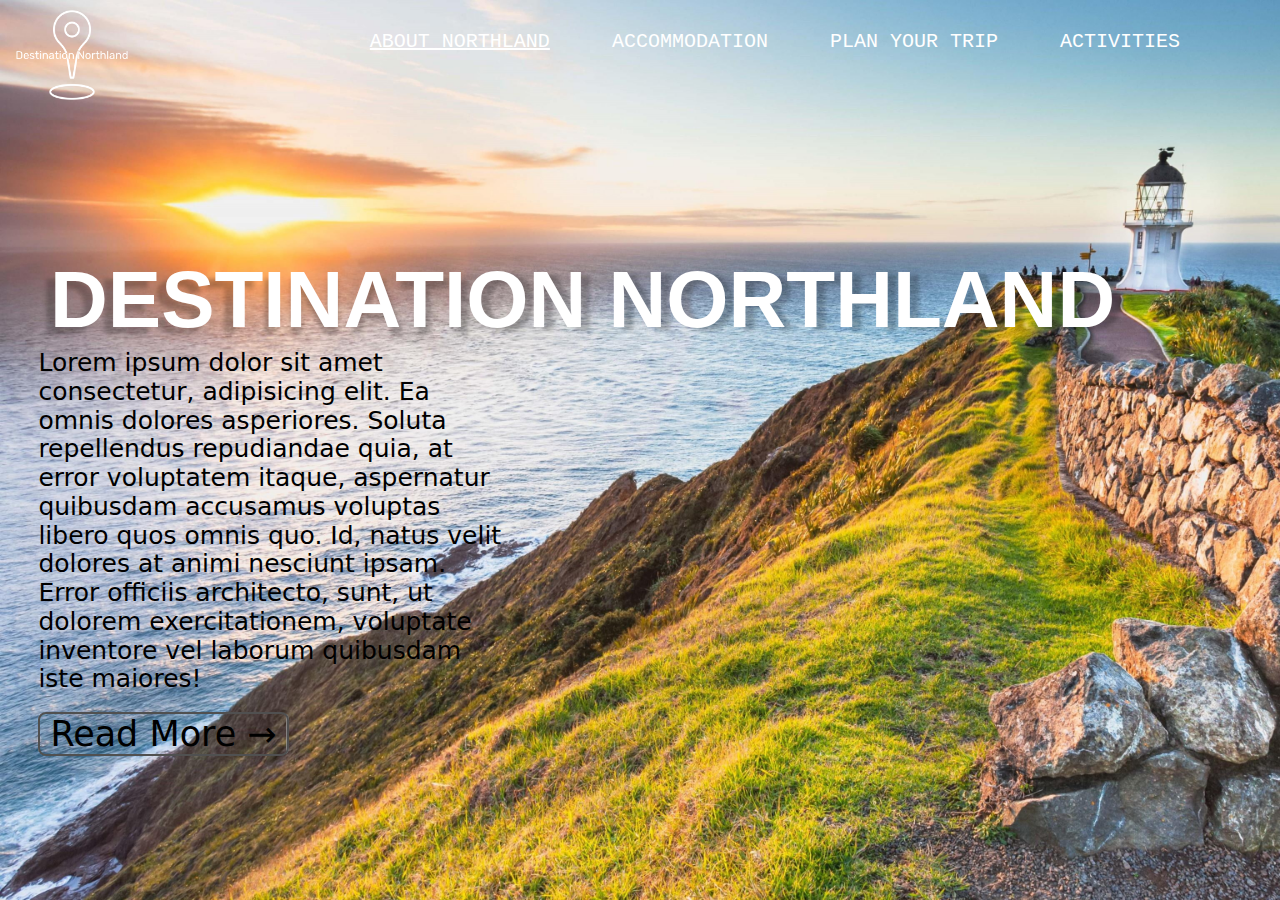
==== index.html @ e122601f "adding font-shadow to main header" ====
<!DOCTYPE html>
<html lang="en">
  <head>
    <meta charset="UTF-8" />
    <meta http-equiv="X-UA-Compatible" content="IE=edge" />
    <meta name="viewport" content="width=device-width, initial-scale=1.0" />
    <title>Destination Northland</title>
    <link rel="stylesheet" href="/styles/normalize.css" />
    <link rel="stylesheet" href="styles/styles.css" />
  </head>
  <body>
    <div class="container">
      <div class="logo">
        <a href="/index.html">
          <img src="/images/logo-no-background.png" draggable="false" />
        </a>
      </div>
      <div class="links">
        <ul>
          <li><a href="/about.html" id="current">ABOUT NORTHLAND </a></li>
          <li><a href="#">ACCOMMODATION </a></li>
          <li><a href="#">PLAN YOUR TRIP </a></li>
          <li><a href="#">ACTIVITIES</a></li>
        </ul>
      </div>
      <div class="header">
        <div class="mainHeader">
          <h1>
            <span class="first">DEST</span><span class="I1">I</span
            ><span class="N">N</span><span class="A">A</span
            ><span class="T">T</span><span class="I2">I</span>ON NORTHLAND
          </h1>
        </div>
        <div class="mainContents">
          Lorem ipsum dolor sit amet consectetur, adipisicing elit. Ea omnis
          dolores asperiores. Soluta repellendus repudiandae quia, at error
          voluptatem itaque, aspernatur quibusdam accusamus voluptas libero quos
          omnis quo. Id, natus velit dolores at animi nesciunt ipsam. Error
          officiis architecto, sunt, ut dolorem exercitationem, voluptate
          inventore vel laborum quibusdam iste maiores!
        </div>
        <div class="mainReadMore"><a href="#">Read More &#8594;</a></div>
      </div>
    </div>
    <div class="bottom">
      <div class="copyright"></div>
    </div>
  </body>
</html>
---- styles/styles.css ----
@font-face {
  font-family: "lobsterregular";
  src: url("/fonts/lobster-regular-webfont.woff2") format("woff2"),
    url("/fonts/lobster-regular-webfont.woff") format("woff");
  font-weight: normal;
  font-style: normal;
}
.container {
  background-image: url(/images/wallpaperflare.com_wallpaper\(1\).jpg);
  background-size: cover;
  height: 100vh;
}

.logo img {
  display: grid;
  height: 10vh;
  z-index: -9999;
}
.logo {
  padding-top: 10px;
  width: 0;
}
.links {
  font-family: "Courier New", Courier, monospace;
  float: right;
}
.links ul {
  font-size: 20px;
  margin-top: -80px;
  float: right;
  list-style-type: none;
  padding-right: 100px;
}
.links ul li {
  display: inline-block;
  padding-left: 50px;
  padding-top: 10px;
}
#current {
  text-decoration: underline;
}
.links ul li a:link,
.links ul li a:visited {
  text-decoration: none;
  color: rgb(255, 255, 255);
  text-transform: capitalize;
  transition: ease 0.5s color;
}
.links ul li a:hover {
  color: rgb(218, 218, 255);
}
.header {
  font-family: system-ui, -apple-system, BlinkMacSystemFont, "Segoe UI", Roboto,
    Oxygen, Ubuntu, Cantarell, "Open Sans", "Helvetica Neue", sans-serif;
}
.mainHeader {
  color: white;

  font-size: 2.5rem;
  padding-left: 50px;
  padding-top: 100px;
  font-family: -apple-system, BlinkMacSystemFont, Segoe UI, Roboto,
    Helvetica Neue, Arial, Noto Sans, Liberation Sans, sans-serif,
    Apple Color Emoji, Segoe UI Emoji, Segoe UI Symbol, Noto Color Emoji;
}

.mainContents {
  color: black;
  font-size: 25px;
  word-wrap: normal;
  padding-right: 60vw;
  padding-left: 3vw;
  margin-top: -50px;
}

.mainReadMore {
  font-family: system-ui, -apple-system, BlinkMacSystemFont, "Segoe UI", Roboto,
    Oxygen, Ubuntu, Cantarell, "Open Sans", "Helvetica Neue", sans-serif;
  font-size: 35px;
  margin-top: 20px;
}
.mainReadMore a {
  margin-left: 3vw;
  text-decoration: none;
  color: rgb(0, 0, 0);
  border-radius: 8px;
  border: 2px solid rgb(80, 80, 80);
  padding-left: 10px;
  padding-right: 10px;
  background: rgba(0, 0, 0, 0);
  background: linear-gradient(to left, rgba(0, 0, 0, 0) 50%, rgb(160, 160, 160) 50%) right;
  background-size: 200%;
  transition: 0.34s ease-in;
}

/* text shadowing for header */

.mainReadMore a:hover {
  background-position: left;
}
.mainHeader {
  text-shadow: 9px 3px 4px rgba(0, 0, 0, 0.23);
}
.first {
  text-shadow: -9px 7px 4px rgba(0, 0, 0, 0.23);
}
.I1 {
  text-shadow: -4px 7px 4px rgba(0, 0, 0, 0.23);
}
.N {
  text-shadow: 0px 7px 4px rgba(0, 0, 0, 0.23);
}
.A {
  text-shadow: 4px 7px 4px rgba(0, 0, 0, 0.23);
}
.T {
  text-shadow: 5px 7px 4px rgba(0, 0, 0, 0.23);
}
.I2 {
  text-shadow: 7px 7px 4px rgba(0, 0, 0, 0.23);
}
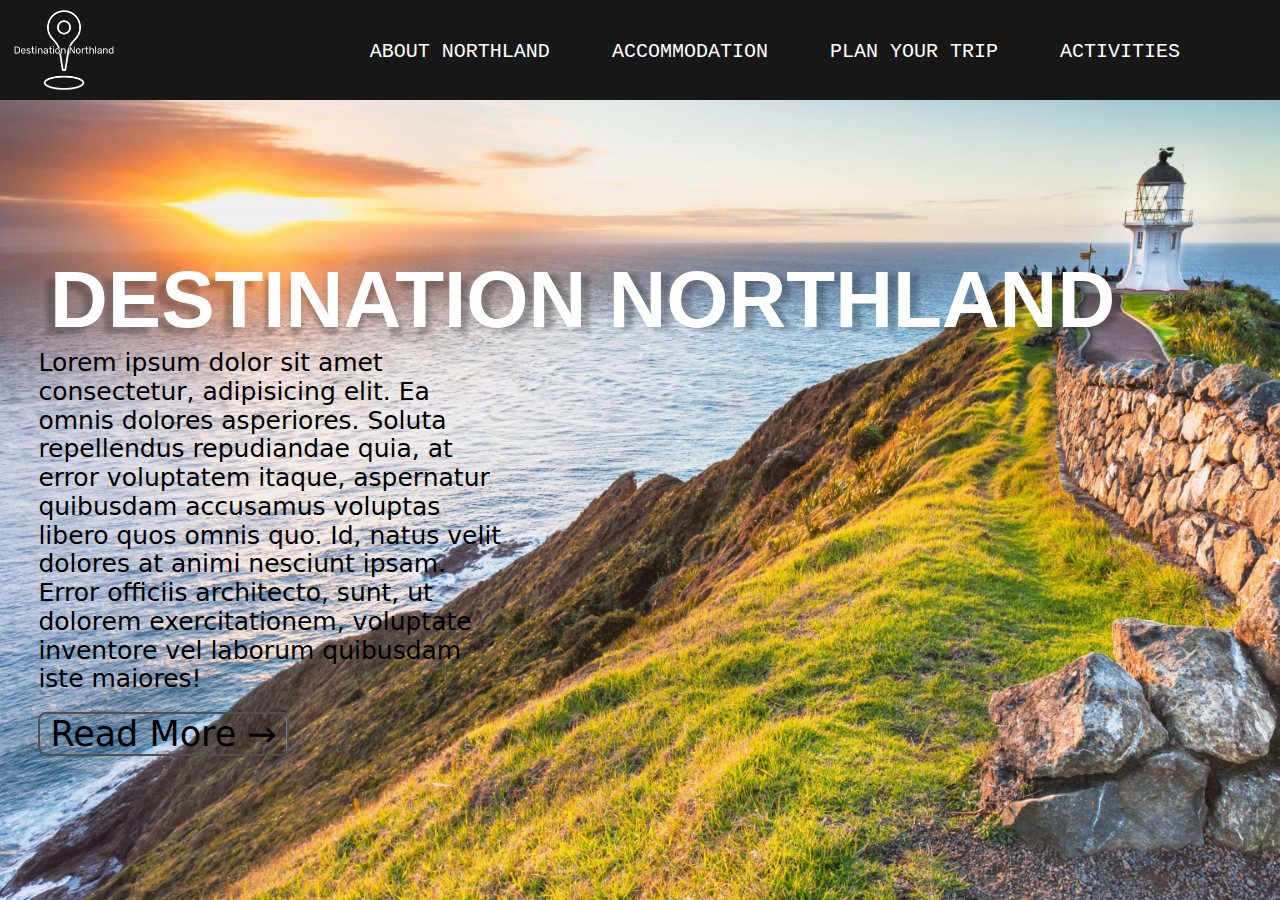
==== commit 97fd07f9: "saving" ====
--- a/index.html
+++ b/index.html
@@ -10,18 +10,20 @@
   </head>
   <body>
     <div class="container">
-      <div class="logo">
-        <a href="/index.html">
-          <img src="/images/logo-no-background.png" draggable="false" />
-        </a>
-      </div>
-      <div class="links">
-        <ul>
-          <li><a href="/about.html" id="current">ABOUT NORTHLAND </a></li>
-          <li><a href="#">ACCOMMODATION </a></li>
-          <li><a href="#">PLAN YOUR TRIP </a></li>
-          <li><a href="#">ACTIVITIES</a></li>
-        </ul>
+      <div class="topContainer">
+        <div class="logo">
+          <a href="/index.html">
+            <img src="/images/logo-no-background.png" draggable="false" />
+          </a>
+        </div>
+        <div class="links">
+          <ul>
+            <li><a href="/about.html">ABOUT NORTHLAND </a></li>
+            <li><a href="/accommodation.html">ACCOMMODATION </a></li>
+            <li><a href="/plan.html">PLAN YOUR TRIP </a></li>
+            <li><a href="/activities.html">ACTIVITIES</a></li>
+          </ul>
+        </div>
       </div>
       <div class="header">
         <div class="mainHeader">
@@ -42,8 +44,5 @@
         <div class="mainReadMore"><a href="#">Read More &#8594;</a></div>
       </div>
     </div>
-    <div class="bottom">
-      <div class="copyright"></div>
-    </div>
   </body>
 </html>
--- a/styles/styles.css
+++ b/styles/styles.css
@@ -13,12 +13,13 @@
 
 .logo img {
   display: grid;
-  height: 10vh;
+  height: 80px;
   z-index: -9999;
 }
 .logo {
   padding-top: 10px;
   width: 0;
+  height: 100px;
 }
 .links {
   font-family: "Courier New", Courier, monospace;
@@ -55,7 +56,6 @@
 }
 .mainHeader {
   color: white;
-
   font-size: 2.5rem;
   padding-left: 50px;
   padding-top: 100px;
@@ -88,7 +88,12 @@
   padding-left: 10px;
   padding-right: 10px;
   background: rgba(0, 0, 0, 0);
-  background: linear-gradient(to left, rgba(0, 0, 0, 0) 50%, rgb(160, 160, 160) 50%) right;
+  background: linear-gradient(
+      to left,
+      rgba(0, 0, 0, 0) 50%,
+      rgb(160, 160, 160) 50%
+    )
+    right;
   background-size: 200%;
   transition: 0.34s ease-in;
 }
@@ -119,3 +124,8 @@
 .I2 {
   text-shadow: 7px 7px 4px rgba(0, 0, 0, 0.23);
 }
+
+.topContainer {
+  background-color: #171717;
+  height: 100px;
+}
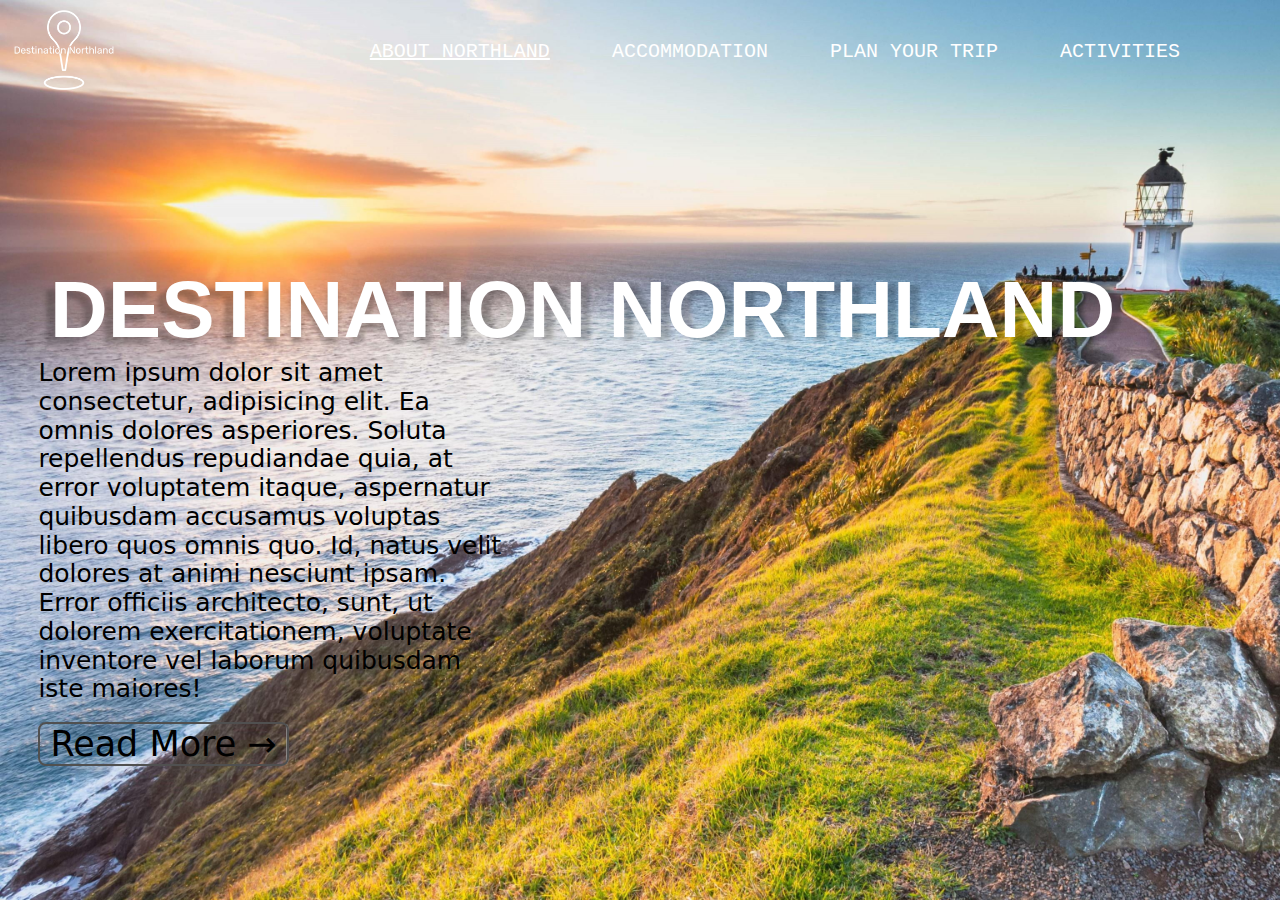
==== commit 4b16787b: "adding styles" ====
--- a/index.html
+++ b/index.html
@@ -10,20 +10,18 @@
   </head>
   <body>
     <div class="container">
-      <div class="topContainer">
-        <div class="logo">
-          <a href="/index.html">
-            <img src="/images/logo-no-background.png" draggable="false" />
-          </a>
-        </div>
-        <div class="links">
-          <ul>
-            <li><a href="/about.html">ABOUT NORTHLAND </a></li>
-            <li><a href="/accommodation.html">ACCOMMODATION </a></li>
-            <li><a href="/plan.html">PLAN YOUR TRIP </a></li>
-            <li><a href="/activities.html">ACTIVITIES</a></li>
-          </ul>
-        </div>
+      <div class="logo">
+        <a href="/index.html">
+          <img src="/images/logo-no-background.png" draggable="false" />
+        </a>
+      </div>
+      <div class="links">
+        <ul>
+          <li><a href="/about.html" id="current">ABOUT NORTHLAND </a></li>
+          <li><a href="#">ACCOMMODATION </a></li>
+          <li><a href="#">PLAN YOUR TRIP </a></li>
+          <li><a href="#">ACTIVITIES</a></li>
+        </ul>
       </div>
       <div class="header">
         <div class="mainHeader">
@@ -41,7 +39,7 @@
           officiis architecto, sunt, ut dolorem exercitationem, voluptate
           inventore vel laborum quibusdam iste maiores!
         </div>
-        <div class="mainReadMore"><a href="#">Read More &#8594;</a></div>
+        <div class="mainReadMore"><a href="/readMore.html">Read More &#8594;</a></div>
       </div>
     </div>
   </body>
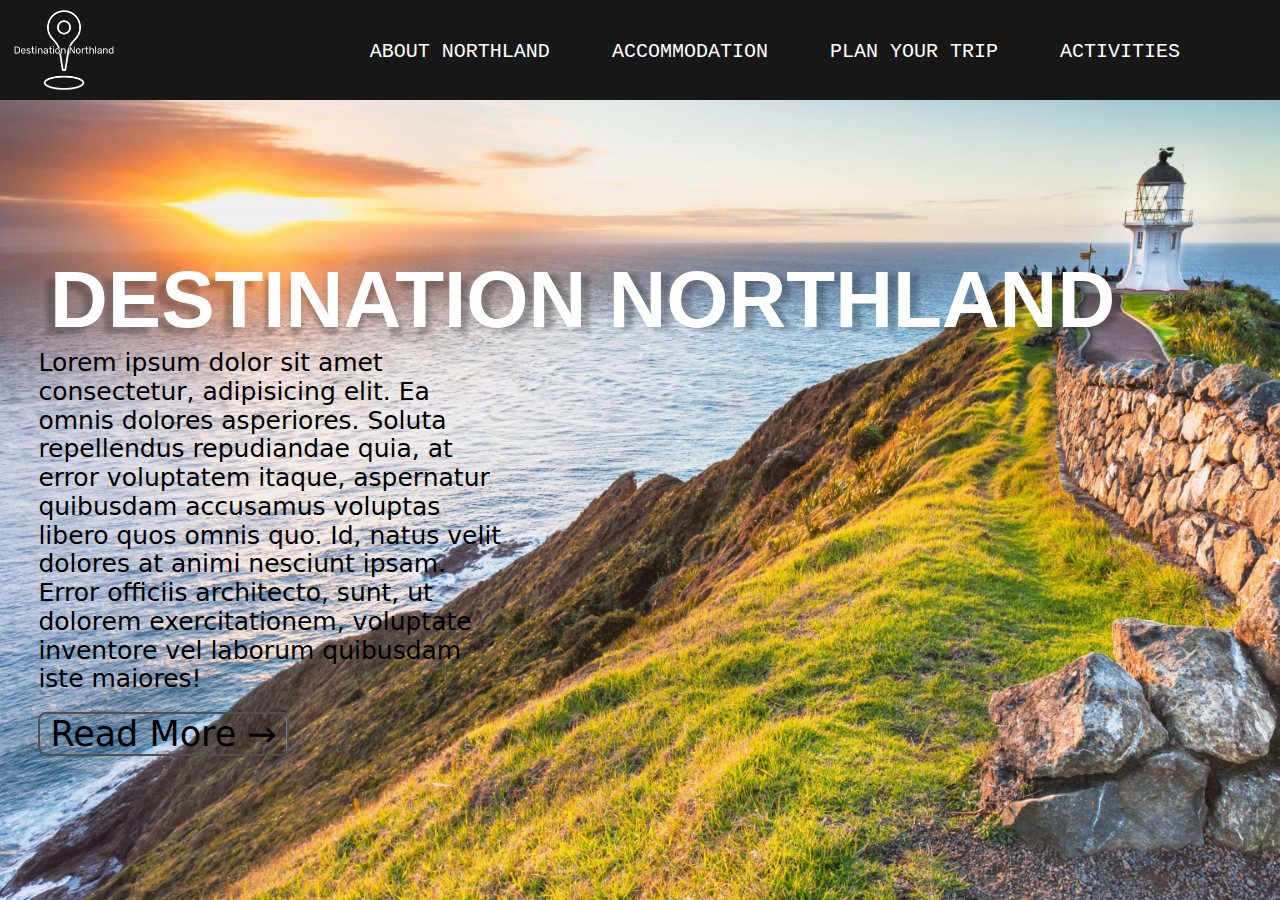
==== commit 0c970db4: "styles adding" ====
--- a/index.html
+++ b/index.html
@@ -10,18 +10,20 @@
   </head>
   <body>
     <div class="container">
-      <div class="logo">
-        <a href="/index.html">
-          <img src="/images/logo-no-background.png" draggable="false" />
-        </a>
-      </div>
-      <div class="links">
-        <ul>
-          <li><a href="/about.html" id="current">ABOUT NORTHLAND </a></li>
-          <li><a href="#">ACCOMMODATION </a></li>
-          <li><a href="#">PLAN YOUR TRIP </a></li>
-          <li><a href="#">ACTIVITIES</a></li>
-        </ul>
+      <div class="topContainer">
+        <div class="logo">
+          <a href="/index.html">
+            <img src="/images/logo-no-background.png" draggable="false" />
+          </a>
+        </div>
+        <div class="links">
+          <ul>
+            <li><a href="/about.html">ABOUT NORTHLAND </a></li>
+            <li><a href="/accommodation.html">ACCOMMODATION </a></li>
+            <li><a href="/plan.html">PLAN YOUR TRIP </a></li>
+            <li><a href="/activities.html">ACTIVITIES</a></li>
+          </ul>
+        </div>
       </div>
       <div class="header">
         <div class="mainHeader">
